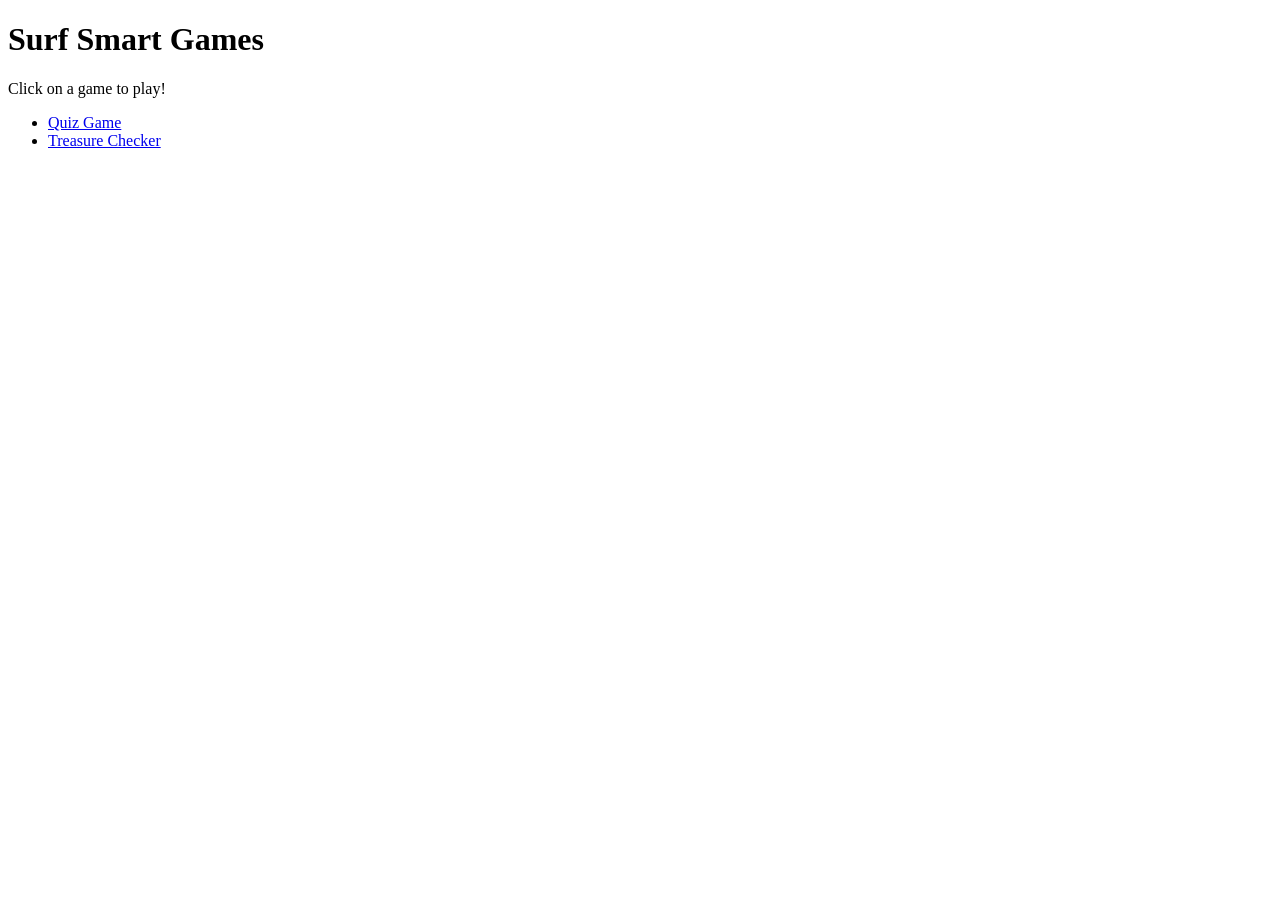
==== games.html @ a9b20630 "created a page to store all links to the games" ====
<!DOCTYPE html>
<html lang="en">
<head>
    <meta charset="UTF-8">
    <meta name="viewport" content="width=device-width, initial-scale=1.0">
    <title>Game Page</title>
</head>
<body>
    <h1>Surf Smart Games</h1>
    <p>Click on a game to play!</p>
    <ul>
        <li><a href="quizGame/quiz.html">Quiz Game</a></li>
        <li><a href="treasureChecker/dragAndDrop.html">Treasure Checker</a></li>
    </ul>
    
</body>
</html>
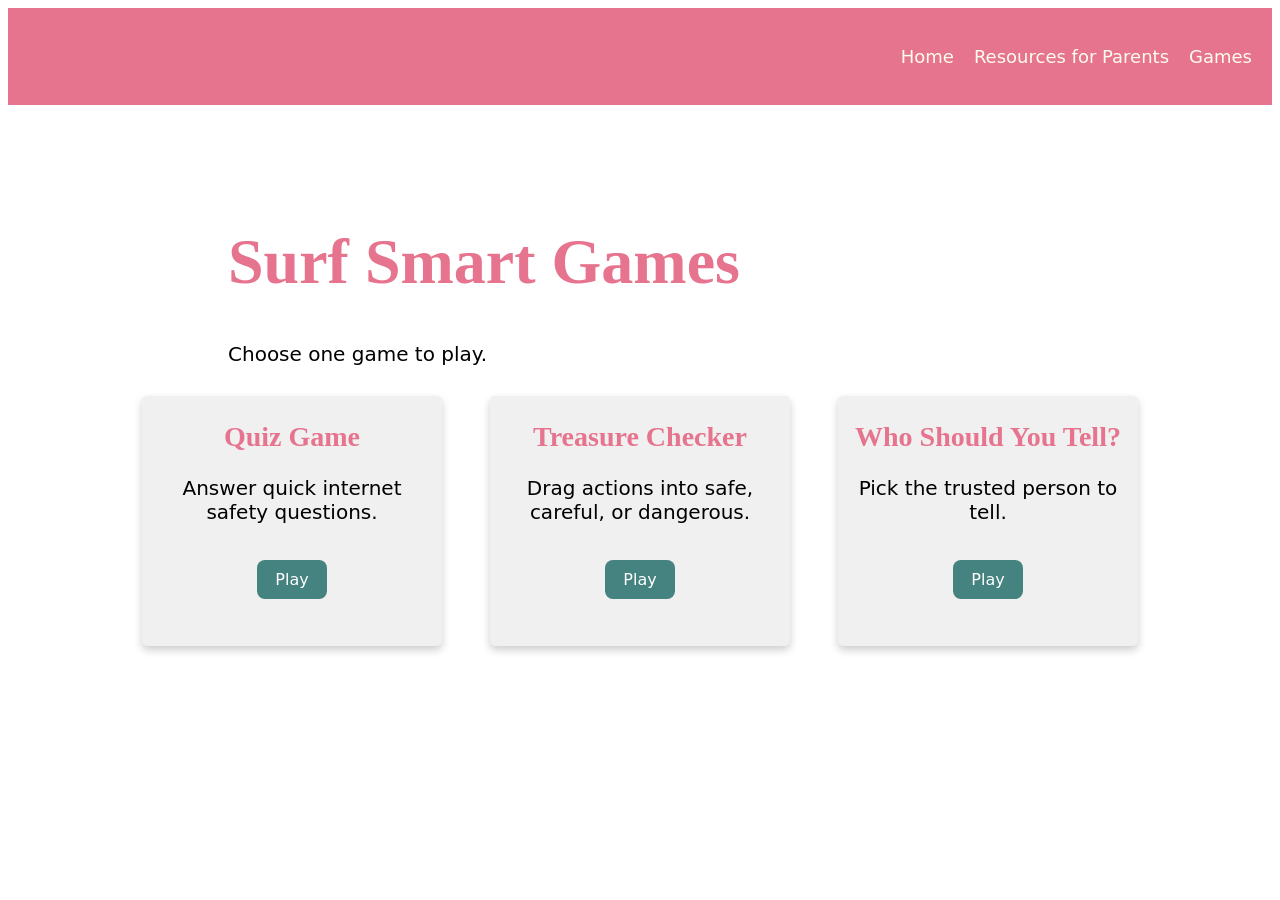
==== commit f44af691: "Add interactive "Who Should You Tell?" game, started styling games" ====
--- a/games.html
+++ b/games.html
@@ -3,15 +3,50 @@
 <head>
     <meta charset="UTF-8">
     <meta name="viewport" content="width=device-width, initial-scale=1.0">
-    <title>Game Page</title>
+    <title>Surf Smart Games</title>
+    <link rel="stylesheet" href="style.css">
 </head>
 <body>
-    <h1>Surf Smart Games</h1>
-    <p>Click on a game to play!</p>
-    <ul>
-        <li><a href="quizGame/quiz.html">Quiz Game</a></li>
-        <li><a href="treasureChecker/dragAndDrop.html">Treasure Checker</a></li>
-    </ul>
+    <header>
+        <nav class="navbar">
+            <ul class="nav-links">
+                <li><a href="home.html">Home</a></li>
+                <li><a href="parents.html">Resources for Parents</a></li>
+                <li><a href="games.html">Games</a></li>
+            </ul>
+        </nav>
+    </header>
+
+    <main class="page game-hub">
+        <h1>Surf Smart Games</h1>
+        <p>Choose one game to play.</p>
+
+        <div class="card-container game-card-container">
+            <div class="card game-card">
+                <div class="container">
+                    <h2 class="cardh2"><b>Quiz Game</b></h2>
+                    <p class="cardtext">Answer quick internet safety questions.</p>
+                    <a class="game-link" href="quizGame/quiz.html">Play</a>
+                </div>
+            </div>
+
+            <div class="card game-card">
+                <div class="container">
+                    <h2 class="cardh2"><b>Treasure Checker</b></h2>
+                    <p class="cardtext">Drag actions into safe, careful, or dangerous.</p>
+                    <a class="game-link" href="treasureChecker/dragAndDrop.html">Play</a>
+                </div>
+            </div>
+
+            <div class="card game-card">
+                <div class="container">
+                    <h2 class="cardh2"><b>Who Should You Tell?</b></h2>
+                    <p class="cardtext">Pick the trusted person to tell.</p>
+                    <a class="game-link" href="whoToTell/whoToTell.html">Play</a>
+                </div>
+            </div>
+        </div>
+    </main>
     
 </body>
 </html>
--- a/style.css
+++ b/style.css
@@ -0,0 +1,348 @@
+h1 { 
+    font-family: Georgia, 'Times New Roman', Times, serif;
+    font-weight: bold;
+    margin-left: 100px;
+    margin-top: 60px;
+
+    color: rgb(230,116,142);
+    font-size: 64px;
+
+}
+
+p {
+    font-family: system-ui, -apple-system, BlinkMacSystemFont, 'Segoe UI', Roboto, Oxygen, Ubuntu, Cantarell, 'Open Sans', 'Helvetica Neue', sans-serif;
+    margin-left: 100px;
+    margin-top: 30px;
+    font-size: 20px;
+}
+
+.navbar {
+    display: flex;
+    background-color: rgb(230,116,142);
+    padding: 20px;
+    font-family: system-ui, -apple-system, BlinkMacSystemFont, 'Segoe UI', Roboto, Oxygen, Ubuntu, Cantarell, 'Open Sans', 'Helvetica Neue', sans-serif;
+    font-size: 18px;
+}
+
+.nav-links{
+    display: flex;
+    margin-left: auto;
+    list-style: none;
+    gap: 20px;
+    align-content: right;
+    color: rgb(254, 252, 235);
+}
+
+nav a {
+    text-decoration: none;
+    color: rgb(254, 252, 235);
+}
+
+nav a:hover {
+    color: rgb(52, 9, 51);
+}
+
+body {
+  background-image: url("./Images/bgimage.jpg");
+  background-attachment: scroll; 
+  background-size: cover;
+  
+
+}
+
+button, .game-button {
+    background-color: rgb(69, 131, 128);
+    color: white;
+    padding: 15px 32px;       /* Space between text and border */
+    text-align: center;
+    text-decoration: none;    /* Remove underline if using <a> tag */
+    display: inline-block;
+    font-size: 16px;
+    margin-left: 100px;
+    margin-top: 30px;
+    cursor: pointer;          /* Changes mouse cursor to a hand */
+    border: none;             /* Remove default border */
+    border-radius: 8px;
+    font-family: system-ui, -apple-system, BlinkMacSystemFont, 'Segoe UI', Roboto, Oxygen, Ubuntu, Cantarell, 'Open Sans', 'Helvetica Neue', sans-serif;
+
+}
+
+button:hover, .game-button:hover {
+    background-color: rgb(38, 85, 83);
+    transform: scale(1.05); /* Slightly enlarge the button on hover */
+    transition: transform 0.2s ease;
+}
+
+.card {
+  box-shadow: 0 4px 8px 0 rgba(0,0,0,0.2);
+  transition: 0.3s;
+  max-width: 300px; /* Set a maximum width */
+  margin: auto; /* Center the card horizontally if desired */
+  text-align: center;
+  border-radius: 5px; /* Rounded corners */
+  background-color: rgb(240, 240, 240);
+}
+
+.card:hover {
+  box-shadow: 0 8px 16px 0 rgba(0,0,0,0.2);
+}
+
+.card img {
+  border-radius: 5px 5px 0 0; 
+  object-fit: cover;
+}
+
+.container {
+  padding: 2px 16px;
+}
+
+.cardh2 {
+    font-family: Georgia, 'Times New Roman', Times, serif;
+    color:rgb(230,116,142)
+}
+
+.cardtext {
+    font-family: system-ui, -apple-system, BlinkMacSystemFont, 'Segoe UI', Roboto, Oxygen, Ubuntu, Cantarell, 'Open Sans', 'Helvetica Neue', sans-serif;
+    margin-top: 20px;
+    margin-left: auto;
+}
+
+.cardbutton {
+    margin-top: 20px;
+    margin-left: auto;
+    margin-bottom: 20px;
+}
+
+.card-container {
+  display: flex;
+  gap: 20px;
+  flex-wrap: wrap; 
+  justify-content: center;
+  margin-top: 30px;
+  margin-left: 100px;
+  margin-right: 100px;
+}
+
+.card {
+  width: 300px;
+}
+
+.card img {
+  width: 100%;
+  height: 200px;
+  object-fit: cover; 
+}
+
+h2 {
+    text-align: center;
+    font-size: 28px;
+    color: rgb(230,116,142);
+    
+}
+
+.textsec {
+    background-color: rgba(245, 245, 245, 0.5);
+    box-shadow: 0 4px 8px 0 rgba(0,0,0,0.2);
+    border-radius: 100px;
+    padding: 30px;
+    margin-top: 60px;
+    margin-left: 100px;
+    margin-right: 100px;
+}
+
+.page {
+  max-width: 1200px;
+  margin: 0 auto;  
+  padding: 60px 20px;
+
+  margin-left: 100px;
+  margin-right: 100px;
+
+}
+
+.parentcontainer{
+    
+    margin-top: 350px;
+}
+
+.parenttext {
+    color:rgb(255, 246, 234)
+}
+
+/* Game pages */
+.game-hub p {
+  margin-bottom: 20px;
+}
+
+.game-card-container {
+  margin-left: 0;
+  margin-right: 0;
+}
+
+.game-card {
+  min-height: 250px;
+}
+
+.game-link {
+  display: inline-block;
+  margin-top: 16px;
+  background-color: rgb(69, 131, 128);
+  color: white;
+  padding: 10px 18px;
+  border-radius: 8px;
+  text-decoration: none;
+  font-family: system-ui, -apple-system, BlinkMacSystemFont, 'Segoe UI', Roboto, Oxygen, Ubuntu, Cantarell, 'Open Sans', 'Helvetica Neue', sans-serif;
+}
+
+.game-link:hover {
+  background-color: rgb(38, 85, 83);
+}
+
+.game-page .game-shell {
+  background-color: rgba(255, 255, 255, 0.8);
+  border-radius: 20px;
+  box-shadow: 0 4px 12px rgba(0, 0, 0, 0.2);
+  padding: 30px;
+}
+
+.game-page h1,
+.game-page p {
+  margin-left: 0;
+}
+
+#items {
+  display: grid;
+  grid-template-columns: repeat(auto-fit, minmax(210px, 1fr));
+  gap: 12px;
+  margin-top: 20px;
+}
+
+.item {
+  background: rgb(254, 252, 235);
+  border: 2px solid rgb(230, 116, 142);
+  border-radius: 10px;
+  padding: 12px;
+  font-family: system-ui, -apple-system, BlinkMacSystemFont, 'Segoe UI', Roboto, Oxygen, Ubuntu, Cantarell, 'Open Sans', 'Helvetica Neue', sans-serif;
+  cursor: grab;
+}
+
+.dropzone {
+  margin-top: 16px;
+  min-height: 110px;
+  border: 2px dashed rgb(69, 131, 128);
+  border-radius: 12px;
+  padding: 12px;
+  background: rgba(255, 255, 255, 0.65);
+}
+
+#scenario {
+  display: block;
+  width: min(100%, 520px);
+  height: auto;
+  border-radius: 12px;
+  margin-top: 14px;
+}
+
+#options {
+  display: flexbox;
+  gap: 14px;
+  flex-wrap: wrap;
+  margin-top: 20px;
+}
+
+#options img {
+  width: 100px;
+  height: 100px;
+  object-fit: cover;
+  border: 3px solid transparent;
+  cursor: pointer;
+}
+
+#options img:hover {
+  border-color: rgb(230, 116, 142);
+}
+
+#feedback {
+  margin-left: 0;
+  margin-top: 18px;
+  font-weight: 700;
+}
+
+/* Quiz page visibility and layout */
+.quiz-page .start_btn {
+  display: block;
+  margin-top: 40px;
+}
+
+.quiz-page .start_btn.hide {
+  display: none;
+}
+
+.quiz-page .info_box,
+.quiz-page .quiz_box,
+.quiz-page .result_box {
+  display: none;
+  background-color: rgba(255, 255, 255, 0.9);
+  border-radius: 16px;
+  box-shadow: 0 4px 12px rgba(0, 0, 0, 0.2);
+  max-width: 760px;
+  margin: 30px auto;
+  padding: 24px;
+}
+
+.quiz-page .info_box.activeInfo,
+.quiz-page .quiz_box.activeQuiz,
+.quiz-page .result_box.activeResult {
+  display: block;
+}
+
+.quiz-page .buttons {
+  display: flex;
+  gap: 12px;
+  margin-top: 18px;
+  flex-wrap: wrap;
+}
+
+.quiz-page button,
+.quiz-page .start_btn button {
+  margin-left: 0;
+  margin-top: 0;
+}
+
+.quiz-page .next_btn {
+  display: none;
+}
+
+.quiz-page .next_btn.show {
+  display: inline-block;
+}
+
+.quiz-page .option_list ul {
+  list-style: none;
+  padding: 0;
+  margin: 16px 0;
+}
+
+.quiz-page .option_list li {
+  background: rgb(254, 252, 235);
+  border: 2px solid rgb(230, 116, 142);
+  border-radius: 10px;
+  margin-bottom: 10px;
+  padding: 10px 12px;
+}
+
+.quiz-page .option_list li.correct {
+  border-color: rgb(69, 131, 128);
+}
+
+.quiz-page .option_list li.incorrect {
+  border-color: #bf3e3e;
+}
+
+.quiz-page .quiz_box footer {
+  display: flex;
+  justify-content: space-between;
+  align-items: center;
+  gap: 12px;
+  margin-top: 18px;
+}
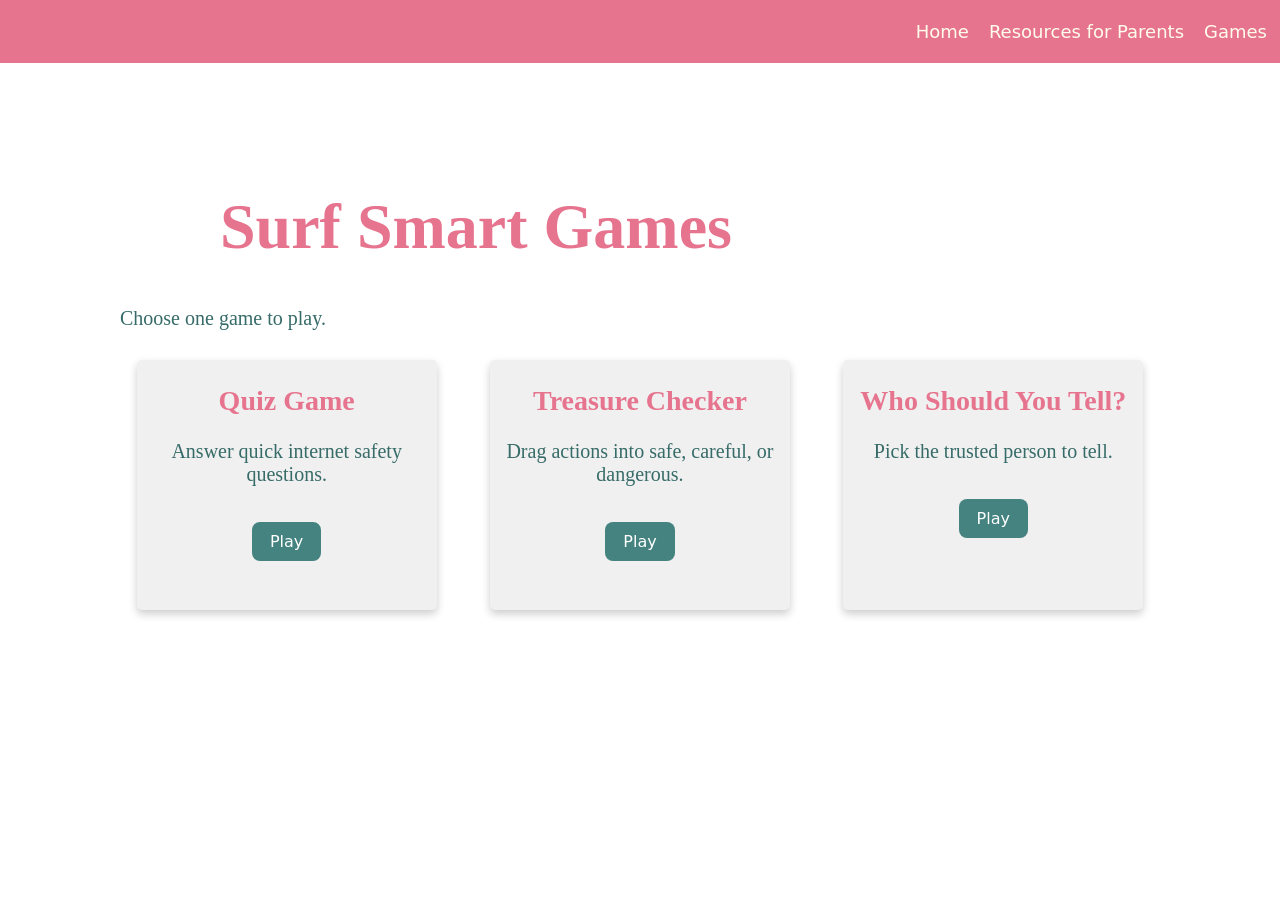
==== commit dc85f5be: "Updated game styling and fixed game logic/showcasing" ====
--- a/games.html
+++ b/games.html
@@ -19,13 +19,13 @@
 
     <main class="page game-hub">
         <h1>Surf Smart Games</h1>
-        <p>Choose one game to play.</p>
+        <p class="game-text">Choose one game to play.</p>
 
         <div class="card-container game-card-container">
             <div class="card game-card">
                 <div class="container">
                     <h2 class="cardh2"><b>Quiz Game</b></h2>
-                    <p class="cardtext">Answer quick internet safety questions.</p>
+                    <p class="game-text">Answer quick internet safety questions.</p>
                     <a class="game-link" href="quizGame/quiz.html">Play</a>
                 </div>
             </div>
@@ -33,7 +33,7 @@
             <div class="card game-card">
                 <div class="container">
                     <h2 class="cardh2"><b>Treasure Checker</b></h2>
-                    <p class="cardtext">Drag actions into safe, careful, or dangerous.</p>
+                    <p class="game-text">Drag actions into safe, careful, or dangerous.</p>
                     <a class="game-link" href="treasureChecker/dragAndDrop.html">Play</a>
                 </div>
             </div>
@@ -41,7 +41,7 @@
             <div class="card game-card">
                 <div class="container">
                     <h2 class="cardh2"><b>Who Should You Tell?</b></h2>
-                    <p class="cardtext">Pick the trusted person to tell.</p>
+                    <p class="game-text">Pick the trusted person to tell.</p>
                     <a class="game-link" href="whoToTell/whoToTell.html">Play</a>
                 </div>
             </div>
--- a/style.css
+++ b/style.css
@@ -1,3 +1,8 @@
+html, body {
+    margin: 0;
+    padding: 0;
+}
+
 h1 { 
     font-family: Georgia, 'Times New Roman', Times, serif;
     font-weight: bold;
@@ -10,23 +15,37 @@
 }
 
 p {
-    font-family: system-ui, -apple-system, BlinkMacSystemFont, 'Segoe UI', Roboto, Oxygen, Ubuntu, Cantarell, 'Open Sans', 'Helvetica Neue', sans-serif;
+    font-family: Georgia, 'Times New Roman', Times, serif, -apple-system, BlinkMacSystemFont, 'Segoe UI', Roboto, Oxygen, Ubuntu, Cantarell, 'Open Sans', 'Helvetica Neue', sans-serif;
     margin-left: 100px;
     margin-top: 30px;
     font-size: 20px;
 }
 
+.game-text {
+  font-family: Georgia, 'Times New Roman', Times, serif;
+  margin-top: 20px;
+  margin-left: auto;
+  color: rgb(54, 107, 104);
+}
+
 .navbar {
     display: flex;
     background-color: rgb(230,116,142);
-    padding: 20px;
+    padding: 3px;
     font-family: system-ui, -apple-system, BlinkMacSystemFont, 'Segoe UI', Roboto, Oxygen, Ubuntu, Cantarell, 'Open Sans', 'Helvetica Neue', sans-serif;
     font-size: 18px;
+    width: 100%;
+    position: absolute;
+    top: 0;
+    left: 0;
+    box-sizing: border-box;
+    margin: 0;
 }
 
 .nav-links{
     display: flex;
     margin-left: auto;
+    margin-right: 10px;
     list-style: none;
     gap: 20px;
     align-content: right;
@@ -46,8 +65,7 @@
   background-image: url("./Images/bgimage.jpg");
   background-attachment: scroll; 
   background-size: cover;
-  
-
+  margin-top: 70px;
 }
 
 button, .game-button {
@@ -220,6 +238,7 @@
 .item {
   background: rgb(254, 252, 235);
   border: 2px solid rgb(230, 116, 142);
+  text-align: center;
   border-radius: 10px;
   padding: 12px;
   font-family: system-ui, -apple-system, BlinkMacSystemFont, 'Segoe UI', Roboto, Oxygen, Ubuntu, Cantarell, 'Open Sans', 'Helvetica Neue', sans-serif;
@@ -235,16 +254,30 @@
   background: rgba(255, 255, 255, 0.65);
 }
 
+#totalQueCounTag {
+  text-align: left;
+}
+
 #scenario {
   display: block;
   width: min(100%, 520px);
   height: auto;
   border-radius: 12px;
   margin-top: 14px;
+  margin-left: auto;
+  margin-right: auto;
+}
+
+#scenario-text {
+  text-align: center;
+  margin-top: 12px;
+  font-family: Georgia, 'Times New Roman', Times, serif;
+  font-weight: 700;
 }
 
 #options {
-  display: flexbox;
+  display: flex;
+  justify-content: center;
   gap: 14px;
   flex-wrap: wrap;
   margin-top: 20px;
@@ -260,6 +293,7 @@
 
 #options img:hover {
   border-color: rgb(230, 116, 142);
+  transition: 0.2s ease;
 }
 
 #feedback {
@@ -272,6 +306,13 @@
 .quiz-page .start_btn {
   display: block;
   margin-top: 40px;
+}
+
+.start_btn {
+  display: grid;
+  place-items: center;
+  text-align: center;
+  justify-content: center;
 }
 
 .quiz-page .start_btn.hide {
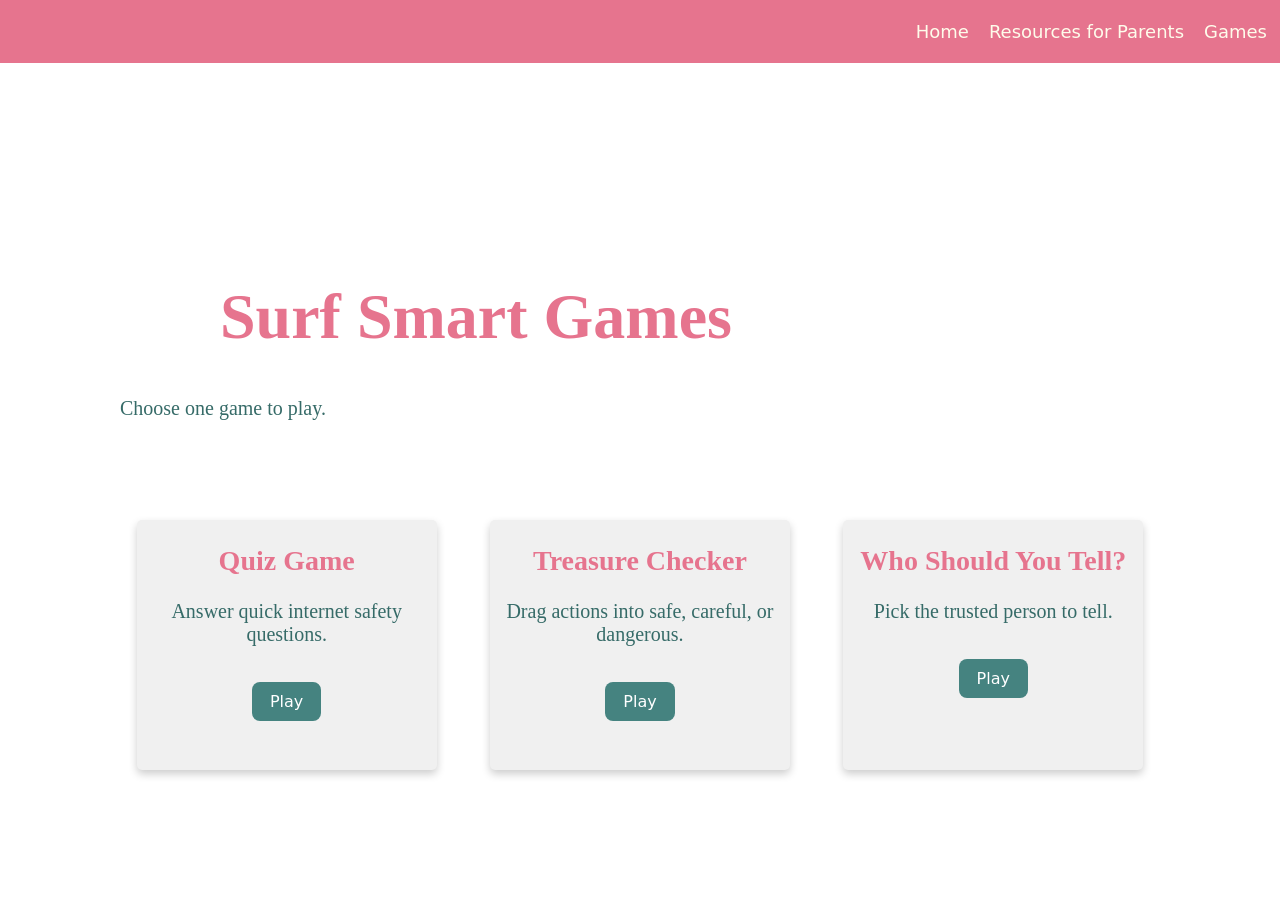
==== commit e95a69ad: "changed home.html to index.html" ====
--- a/games.html
+++ b/games.html
@@ -10,7 +10,7 @@
     <header>
         <nav class="navbar">
             <ul class="nav-links">
-                <li><a href="home.html">Home</a></li>
+                <li><a href="index.html">Home</a></li>
                 <li><a href="parents.html">Resources for Parents</a></li>
                 <li><a href="games.html">Games</a></li>
             </ul>
--- a/style.css
+++ b/style.css
@@ -7,15 +7,15 @@
     font-family: Georgia, 'Times New Roman', Times, serif;
     font-weight: bold;
     margin-left: 100px;
-    margin-top: 60px;
-
+    margin-top: 150px;
     color: rgb(230,116,142);
     font-size: 64px;
+    
 
 }
 
 p {
-    font-family: Georgia, 'Times New Roman', Times, serif, -apple-system, BlinkMacSystemFont, 'Segoe UI', Roboto, Oxygen, Ubuntu, Cantarell, 'Open Sans', 'Helvetica Neue', sans-serif;
+    font-family: system-ui, -apple-system, BlinkMacSystemFont, 'Segoe UI', Roboto, Oxygen, Ubuntu, Cantarell, 'Open Sans', 'Helvetica Neue', sans-serif;
     margin-left: 100px;
     margin-top: 30px;
     font-size: 20px;
@@ -136,7 +136,7 @@
   gap: 20px;
   flex-wrap: wrap; 
   justify-content: center;
-  margin-top: 30px;
+  margin-top: 100px;
   margin-left: 100px;
   margin-right: 100px;
 }
@@ -181,20 +181,23 @@
 .parentcontainer{
     
     margin-top: 350px;
+    margin-right: 75px;
 }
 
 .parenttext {
-    color:rgb(255, 246, 234)
+    color:rgb(162, 240, 240)
 }
 
 /* Game pages */
 .game-hub p {
   margin-bottom: 20px;
+  
 }
 
 .game-card-container {
   margin-left: 0;
   margin-right: 0;
+
 }
 
 .game-card {
@@ -386,4 +389,18 @@
   align-items: center;
   gap: 12px;
   margin-top: 18px;
+}
+
+.biggerp {
+  font-size: 40px;
+  margin-right: 800px;
+}
+
+.textp {
+  text-align: center;
+  margin-right: 100px;
+}
+
+.bottomtext {
+  color:rgb(255, 246, 234)
 }
